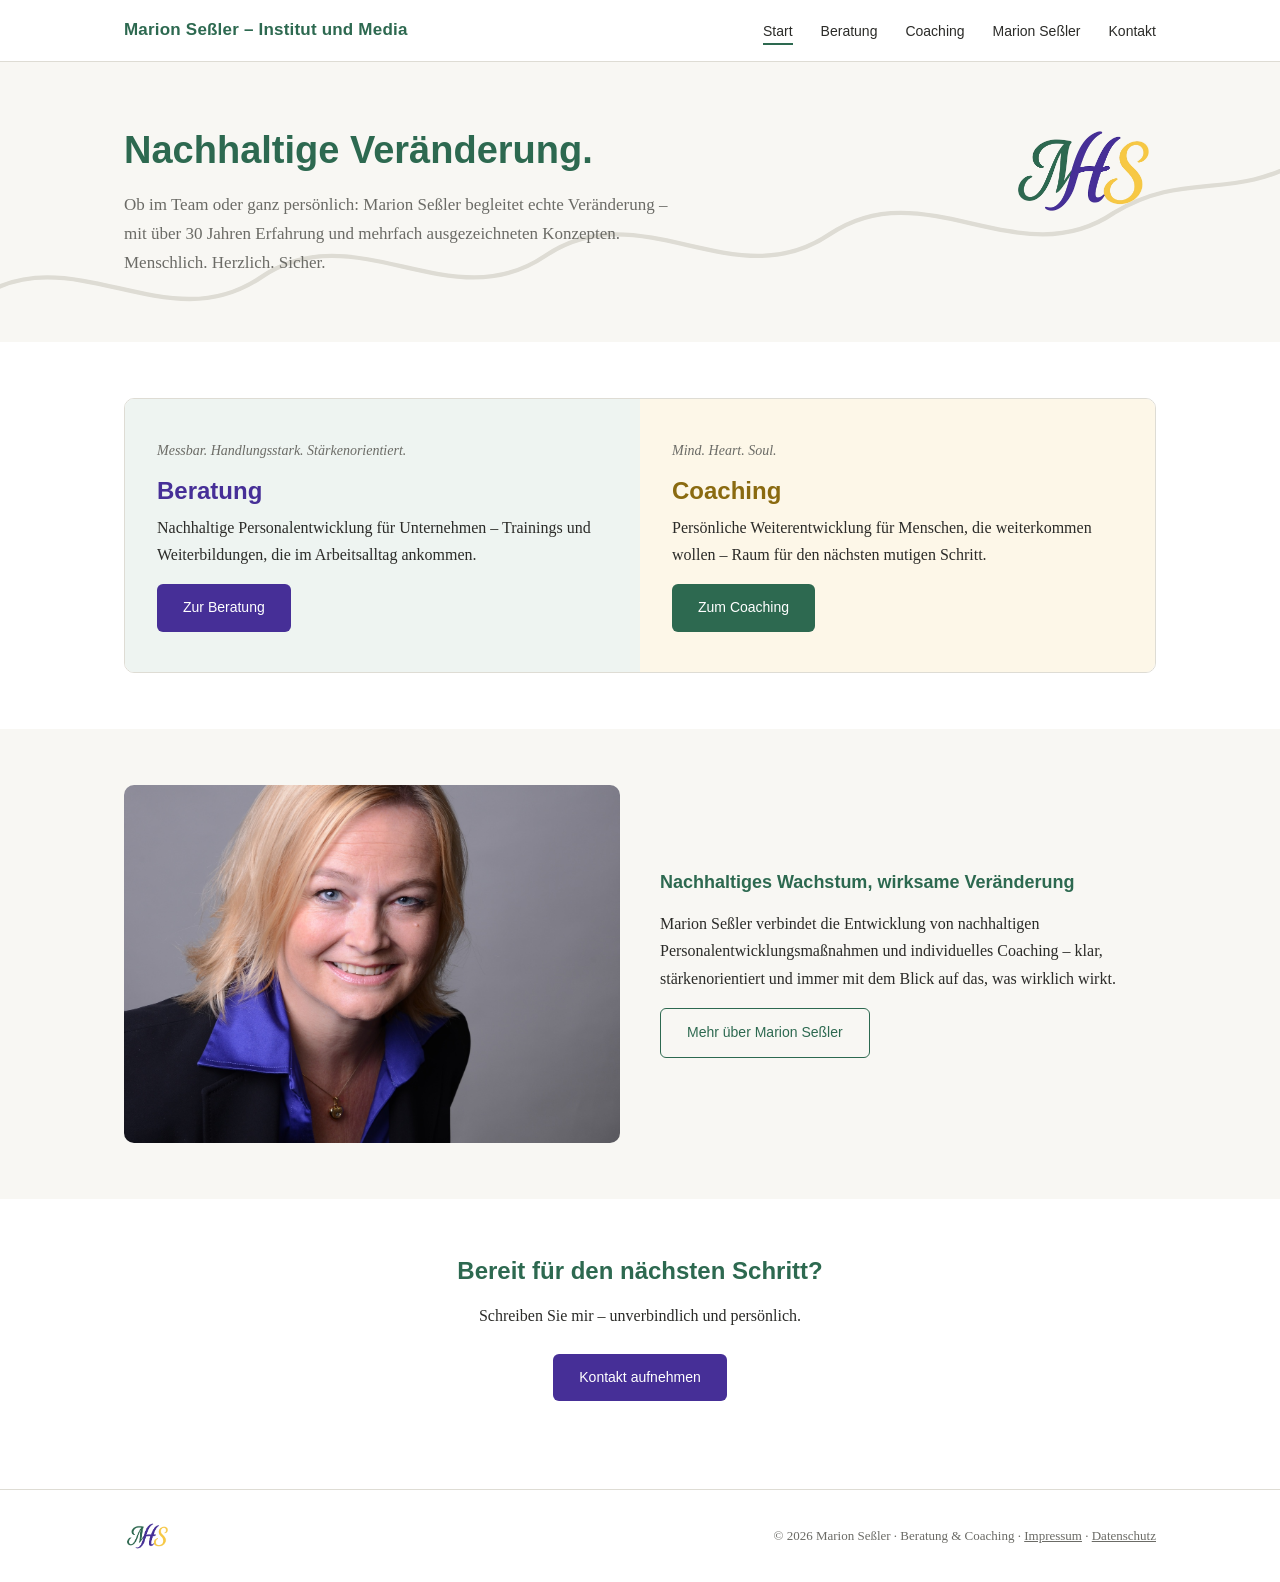
==== index.html @ a6b33cf8 "Add files via upload" ====
<!DOCTYPE html>
<html lang="de">
<head>
<meta charset="UTF-8">
<meta name="viewport" content="width=device-width, initial-scale=1.0">
<title>MHS – Marion Seßler | Beratung &amp; Coaching</title>
<link rel="icon" href="favicon.ico">
<link rel="apple-touch-icon" href="mhs-icon-180.png">
<link rel="stylesheet" href="style.css">
</head>
<body>

<header>
  <div class="header-inner">
    <a href="index.html" class="logo">Marion Seßler &ndash; Institut und Media</a>
    <button class="nav-toggle" aria-label="Menü öffnen" onclick="document.querySelector('nav ul').classList.toggle('open')"><span></span></button>
    <nav>
      <ul>
        <li><a href="index.html" class="active">Start</a></li>
        <li><a href="beratung.html">Beratung</a></li>
        <li><a href="coaching.html">Coaching</a></li>
        <li><a href="marion-sessler.html">Marion Seßler</a></li>
        <li><a href="kontakt.html">Kontakt</a></li>
      </ul>
    </nav>
  </div>
</header>

<section class="hero">
  <svg class="hero-wave" viewBox="0 0 1080 260" preserveAspectRatio="none">
    <path d="M -20 220 C 60 160, 140 260, 220 200 C 300 140, 380 240, 460 180 C 540 120, 620 220, 700 160 C 780 100, 860 200, 940 140 C 1000 100, 1040 130, 1100 90"
      fill="none" stroke="#DEDCD4" stroke-width="4"/>
  </svg>
  <div class="wrap hero-content" style="display:flex; justify-content:space-between; align-items:flex-start; gap:2rem; flex-wrap:wrap;">
    <div style="flex:1; min-width:280px;">
      <h1>Nachhaltige Veränderung.</h1>
      <p class="lead">Ob im Team oder ganz persönlich: Marion Seßler begleitet echte Veränderung – mit über 30 Jahren Erfahrung und mehrfach ausgezeichneten Konzepten. Menschlich. Herzlich. Sicher.</p>
    </div>
    <div style="flex-shrink:0; text-align:right;">
      <img src="mhs-logo-freigestellt.png" alt="MHS Logo" style="height:90px;">
    </div>
  </div>
</section>

<section>
  <div class="wrap">
    <div class="split">
      <div class="split-tile beratung">
        <span class="subheadline">Messbar. Handlungsstark. Stärkenorientiert.</span>
        <h2 style="color:var(--indigo);">Beratung</h2>
        <p>Nachhaltige Personalentwicklung für Unternehmen – Trainings und Weiterbildungen, die im Arbeitsalltag ankommen.</p>
        <a href="beratung.html" class="btn btn-indigo">Zur Beratung</a>
      </div>
      <div class="split-tile coaching">
        <span class="subheadline">Mind. Heart. Soul.</span>
        <h2 style="color:var(--gelb-dark);">Coaching</h2>
        <p>Persönliche Weiterentwicklung für Menschen, die weiterkommen wollen – Raum für den nächsten mutigen Schritt.</p>
        <a href="coaching.html" class="btn btn-gruen">Zum Coaching</a>
      </div>
    </div>
  </div>
</section>

<section class="alt">
  <div class="wrap grid-2">
    <div style="border-radius:var(--radius); overflow:hidden;">
      <img src="foto5-homepage.jpg" alt="Marion Seßler" style="width:100%; height:100%; object-fit:cover; display:block;">
    </div>
    <div>
      <h3>Nachhaltiges Wachstum, wirksame Veränderung</h3>
      <p>Marion Seßler verbindet die Entwicklung von nachhaltigen Personalentwicklungsmaßnahmen und individuelles Coaching – klar, stärkenorientiert und immer mit dem Blick auf das, was wirklich wirkt.</p>
      <a href="marion-sessler.html" class="btn btn-outline">Mehr über Marion Seßler</a>
    </div>
  </div>
</section>

<section>
  <div class="wrap" style="text-align:center;">
    <h2>Bereit für den nächsten Schritt?</h2>
    <p class="lead" style="margin:0 auto 1.5rem auto;">Schreiben Sie mir – unverbindlich und persönlich.</p>
    <a href="kontakt.html" class="btn btn-indigo">Kontakt aufnehmen</a>
  </div>
</section>

<footer>
  <div class="wrap footer-inner">
    <img src="mhs-logo-freigestellt.png" alt="MHS Logo" style="height:28px;">
    <span>© 2026 Marion Seßler · Beratung &amp; Coaching · <a href="impressum.html">Impressum</a> · <a href="datenschutz.html">Datenschutz</a></span>
  </div>
</footer>

</body>
</html>
---- style.css ----
:root{
  --tannengruen:#2D6950;
  --tannengruen-dark:#204a38;
  --indigo:#462F97;
  --indigo-dark:#31206b;
  --gelb:#F7C844;
  --gelb-dark:#8a6a10;
  --hellgrau:#DEDCD4;
  --text-dark:#2b2b28;
  --text-muted:#6b6b66;
  --bg:#ffffff;
  --bg-soft:#F8F7F3;
  --radius:10px;
  --maxw:1080px;
}

*{box-sizing:border-box;}
html{scroll-behavior:smooth;}
body{
  margin:0;
  font-family:Georgia, 'Times New Roman', Times, serif;
  color:var(--text-dark);
  background:var(--bg);
  line-height:1.7;
  font-size:16px;
}
h1,h2,h3,.logo,nav a,button,.btn{
  font-family:-apple-system, BlinkMacSystemFont, 'Segoe UI', Roboto, Helvetica, Arial, sans-serif;
}
h1,h2,h3{
  font-weight:600;
  color:var(--tannengruen);
  line-height:1.3;
  margin:0 0 1rem 0;
}
h1{font-size:32px;}
h2{font-size:24px;}
h3{font-size:18px;}
p{margin:0 0 1rem 0;}
a{color:inherit;}
.wrap{max-width:var(--maxw); margin:0 auto; padding:0 1.5rem;}

/* Header / Nav */
header{
  border-bottom:1px solid var(--hellgrau);
  background:var(--bg);
  position:sticky; top:0; z-index:10;
}
.header-inner{
  max-width:var(--maxw); margin:0 auto; padding:1rem 1.5rem;
  display:flex; justify-content:space-between; align-items:center; flex-wrap:wrap; gap:1rem;
  position:relative;
}
.logo{
  font-weight:600; font-size:17px; letter-spacing:0.2px; text-decoration:none;
  color:var(--tannengruen);
}
.logo .m{color:var(--tannengruen);}
.logo .h{color:var(--indigo);}
.logo .s{color:var(--gelb-dark);}
nav ul{list-style:none; display:flex; gap:1.75rem; margin:0; padding:0; flex-wrap:wrap;}
.nav-toggle{display:none; background:none; border:none; cursor:pointer; padding:4px; width:32px; height:26px; position:relative;}
.nav-toggle span, .nav-toggle span::before, .nav-toggle span::after{
  content:""; display:block; position:absolute; left:4px; right:4px; height:2px;
  background:var(--text-dark); border-radius:2px;
}
.nav-toggle span{top:12px;}
.nav-toggle span::before{content:""; top:-8px;}
.nav-toggle span::after{content:""; top:8px;}
nav a{
  text-decoration:none; font-size:14px; font-weight:500; color:var(--text-dark);
  padding-bottom:4px; border-bottom:2px solid transparent;
}
nav a.active, nav a:hover{border-bottom-color:var(--tannengruen);}

/* Hero */
.hero{
  position:relative; overflow:hidden;
  padding:4rem 0 3rem 0;
  background:var(--bg-soft);
}
.hero-wave{position:absolute; inset:0; width:100%; height:100%; z-index:0;}
.hero-content{position:relative; z-index:1;}
.hero h1{font-size:38px; max-width:640px;}
.subheadline{
  font-family:Georgia, 'Times New Roman', Times, serif; font-style:italic; font-size:14px; color:var(--text-muted);
  margin-bottom:0.75rem; display:block;
}
.hero p.lead{font-size:17px; color:var(--text-muted); max-width:560px;}

/* Buttons */
.btn{
  display:inline-block; text-decoration:none; font-weight:500; font-size:14px;
  padding:12px 26px; border-radius:6px; border:none; cursor:pointer;
}
.btn-indigo{background:var(--indigo); color:#fff;}
.btn-indigo:hover{background:var(--indigo-dark);}
.btn-gruen{background:var(--tannengruen); color:#fff;}
.btn-gruen:hover{background:var(--tannengruen-dark);}
.btn-outline{background:transparent; border:1.5px solid var(--tannengruen); color:var(--tannengruen);}

/* Sections */
section{padding:3.5rem 0;}
section.alt{background:var(--bg-soft);}
.grid-2{display:grid; grid-template-columns:1fr 1fr; gap:2.5rem; align-items:center;}
.grid-3{display:grid; grid-template-columns:repeat(3,1fr); gap:1.5rem;}
.grid-auto{display:grid; grid-template-columns:repeat(auto-fit,minmax(180px,1fr)); gap:1.5rem;}
.icon-card{display:flex; flex-direction:column; gap:0.5rem;}
.icon-card svg{width:36px; height:36px;}
.icon-card h3{margin-bottom:0.25rem;}
.icon-card p{font-size:14px; color:var(--text-muted); margin:0;}

/* Markengerechte Aufzählungspunkte in Content-Bereichen (nicht Navigation) */
section ul{list-style:none; padding-left:0; margin:0 0 1rem 0;}
section ul li{position:relative; padding-left:1.4em;}
section ul li::before{
  content:"✓";
  position:absolute; left:0; top:0;
  color:var(--tannengruen);
  font-weight:700;
  font-size:0.95em;
}

/* Cards */
.card{
  background:#fff; border:1px solid var(--hellgrau); border-radius:var(--radius);
  padding:1.5rem;
}
.card.accent-indigo{border-left:3px solid var(--indigo);}
.card.accent-gruen{border-left:3px solid var(--tannengruen);}
.card.accent-gelb{border-left:3px solid var(--gelb);}

/* Split tiles on homepage */
.split{display:grid; grid-template-columns:1fr 1fr; gap:0; border-radius:var(--radius); overflow:hidden; border:1px solid var(--hellgrau);}
.split-tile{padding:2.5rem 2rem; position:relative;}
.split-tile.beratung{background:#eef4f1;}
.split-tile.coaching{background:#fdf7e8;}
.split-tile h2{margin-bottom:0.5rem;}

/* Image placeholder */
.img-placeholder{
  background:repeating-linear-gradient(135deg, var(--hellgrau), var(--hellgrau) 10px, #eeece5 10px, #eeece5 20px);
  border:1px dashed #b9b7ae; border-radius:var(--radius);
  display:flex; align-items:center; justify-content:center; text-align:center;
  color:var(--text-muted); font-family:-apple-system, BlinkMacSystemFont, 'Segoe UI', Roboto, Helvetica, Arial, sans-serif; font-size:13px;
  padding:1.5rem; min-height:220px;
}

/* Footer */
footer{
  border-top:1px solid var(--hellgrau); padding:2rem 0; margin-top:2rem;
  font-size:13px; color:var(--text-muted);
}
.footer-inner{display:flex; justify-content:space-between; flex-wrap:wrap; gap:1rem; align-items:center;}

/* Form */
form{display:flex; flex-direction:column; gap:1rem; max-width:480px;}
label{font-family:-apple-system, BlinkMacSystemFont, 'Segoe UI', Roboto, Helvetica, Arial, sans-serif; font-size:13px; font-weight:500; color:var(--text-dark); margin-bottom:4px; display:block;}
input, textarea{
  width:100%; padding:10px 12px; border:1px solid var(--hellgrau); border-radius:6px;
  font-family:Georgia, 'Times New Roman', Times, serif; font-size:14px;
}
textarea{min-height:120px; resize:vertical;}

@media (max-width:720px){
  .grid-2, .grid-3, .split{grid-template-columns:1fr;}
  .hero h1{font-size:28px;}

  /* Hamburger-Menü statt ausgeschriebener Navigation */
  .nav-toggle{display:block;}
  nav ul{
    display:none; flex-direction:column; gap:0;
    position:absolute; top:100%; left:0; right:0;
    background:var(--bg); border:1px solid var(--hellgrau); border-top:none;
    padding:0.5rem 1.5rem; z-index:20;
  }
  nav ul.open{display:flex;}
  nav ul li{padding:0.6rem 0; border-bottom:1px solid var(--hellgrau);}
  nav ul li:last-child{border-bottom:none;}

  /* Welle nur auf Mobile korrigieren (Desktop bleibt beim Original-Verhalten) */
  .hero-wave{object-fit:cover;}

  /* Logo/Subheadline bleibt in natürlicher Reihenfolge: Text oben, Logo darunter, rechtsbündig */
  .hero-content{flex-direction:column;}
  .hero-content > div:last-child{align-self:flex-end; margin-top:1rem;}
}
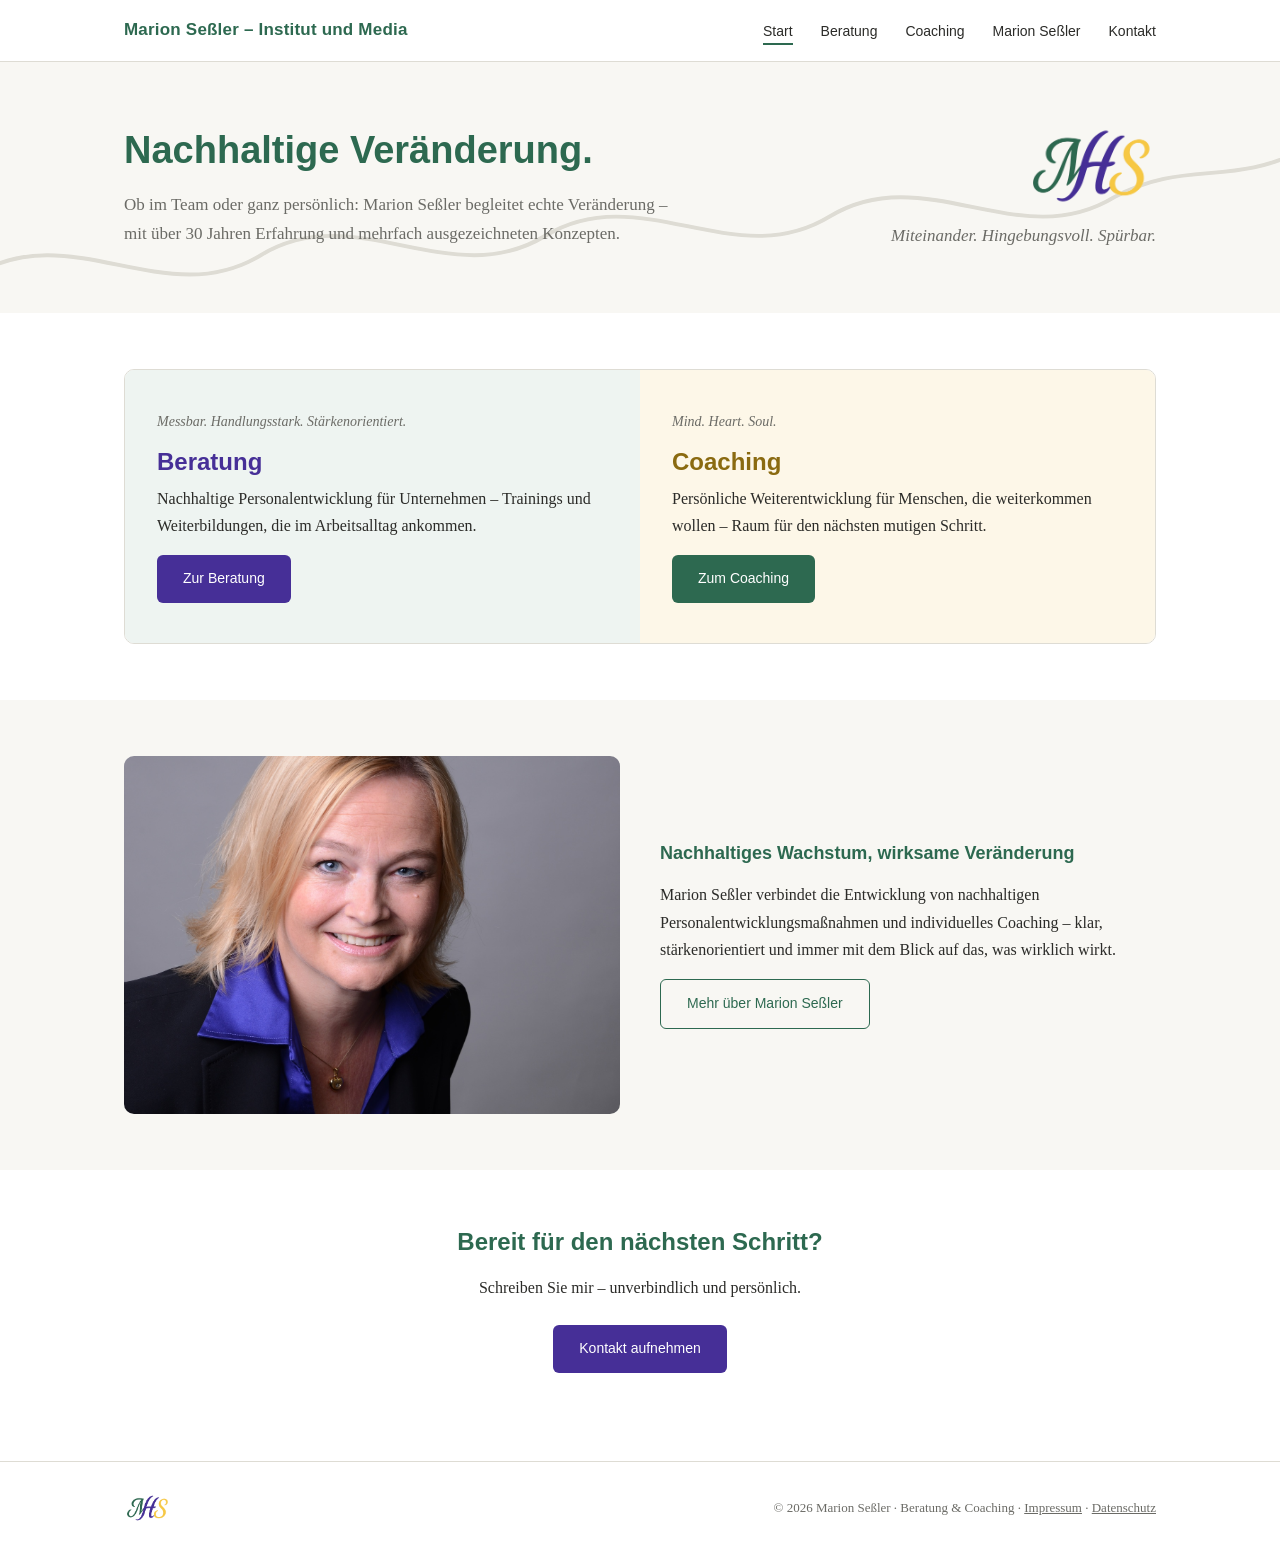
==== commit d672b81f: "Add files via upload" ====
--- a/index.html
+++ b/index.html
@@ -34,10 +34,11 @@
   <div class="wrap hero-content" style="display:flex; justify-content:space-between; align-items:flex-start; gap:2rem; flex-wrap:wrap;">
     <div style="flex:1; min-width:280px;">
       <h1>Nachhaltige Veränderung.</h1>
-      <p class="lead">Ob im Team oder ganz persönlich: Marion Seßler begleitet echte Veränderung – mit über 30 Jahren Erfahrung und mehrfach ausgezeichneten Konzepten. Menschlich. Herzlich. Sicher.</p>
+      <p class="lead">Ob im Team oder ganz persönlich: Marion Seßler begleitet echte Veränderung – mit über 30 Jahren Erfahrung und mehrfach ausgezeichneten Konzepten.</p>
     </div>
     <div style="flex-shrink:0; text-align:right;">
-      <img src="mhs-logo-freigestellt.png" alt="MHS Logo" style="height:90px;">
+      <img src="mhs-logo-freigestellt.png" alt="MHS Logo" style="height:80px;">
+      <div class="subheadline" style="margin-top:0.5rem; font-size:17px;">Miteinander. Hingebungsvoll. Spürbar.</div>
     </div>
   </div>
 </section>
--- a/style.css
+++ b/style.css
@@ -178,8 +178,15 @@
   nav ul li{padding:0.6rem 0; border-bottom:1px solid var(--hellgrau);}
   nav ul li:last-child{border-bottom:none;}
 
-  /* Welle nur auf Mobile korrigieren (Desktop bleibt beim Original-Verhalten) */
-  .hero-wave{object-fit:cover;}
+  /* NUR auf Mobile: Welle als schmales, ruhiges Band am unteren Rand statt über die volle Höhe.
+     Das behebt den Zickzack-/Verzerrungseffekt, der entsteht, wenn preserveAspectRatio="none"
+     eine breite, flache Welle auf einen hohen, schmalen Mobile-Hero streckt.
+     Desktop bleibt komplett unverändert (diese Regel gilt nur unterhalb 720px Breite). */
+  .hero-wave{
+    inset:auto 0 0 0;
+    top:auto;
+    height:70px;
+  }
 
   /* Logo/Subheadline bleibt in natürlicher Reihenfolge: Text oben, Logo darunter, rechtsbündig */
   .hero-content{flex-direction:column;}
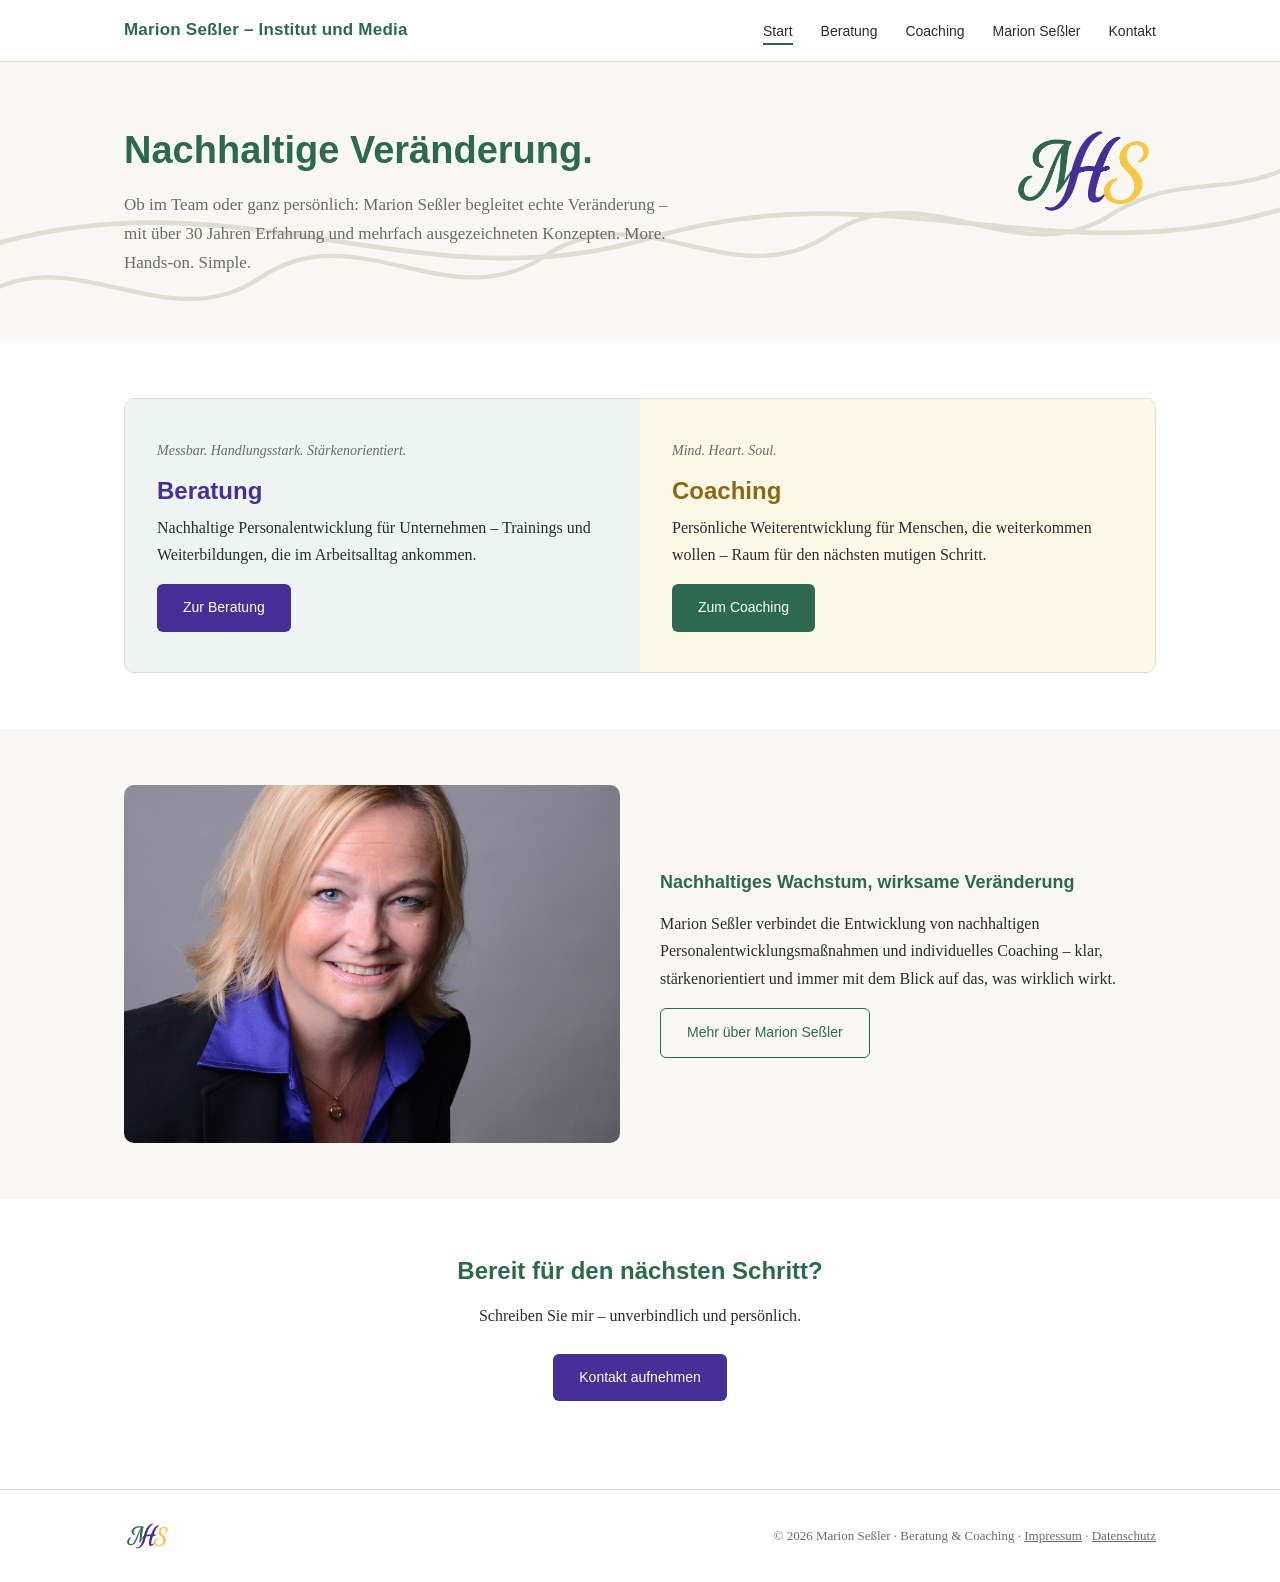
==== commit 403de4b4: "Add files via upload" ====
--- a/index.html
+++ b/index.html
@@ -27,18 +27,21 @@
 </header>
 
 <section class="hero">
-  <svg class="hero-wave" viewBox="0 0 1080 260" preserveAspectRatio="none">
+  <svg class="hero-wave hero-wave-desktop" viewBox="0 0 1080 260" preserveAspectRatio="none">
     <path d="M -20 220 C 60 160, 140 260, 220 200 C 300 140, 380 240, 460 180 C 540 120, 620 220, 700 160 C 780 100, 860 200, 940 140 C 1000 100, 1040 130, 1100 90"
+      fill="none" stroke="#DEDCD4" stroke-width="4"/>
+  </svg>
+  <svg class="hero-wave hero-wave-mobile" viewBox="0 0 1080 260" preserveAspectRatio="xMidYMid slice">
+    <path d="M -20 170 C 200 100, 350 220, 550 160 C 750 100, 900 200, 1100 130"
       fill="none" stroke="#DEDCD4" stroke-width="4"/>
   </svg>
   <div class="wrap hero-content" style="display:flex; justify-content:space-between; align-items:flex-start; gap:2rem; flex-wrap:wrap;">
     <div style="flex:1; min-width:280px;">
       <h1>Nachhaltige Veränderung.</h1>
-      <p class="lead">Ob im Team oder ganz persönlich: Marion Seßler begleitet echte Veränderung – mit über 30 Jahren Erfahrung und mehrfach ausgezeichneten Konzepten.</p>
+      <p class="lead">Ob im Team oder ganz persönlich: Marion Seßler begleitet echte Veränderung – mit über 30 Jahren Erfahrung und mehrfach ausgezeichneten Konzepten. More. Hands-on. Simple.</p>
     </div>
     <div style="flex-shrink:0; text-align:right;">
-      <img src="mhs-logo-freigestellt.png" alt="MHS Logo" style="height:80px;">
-      <div class="subheadline" style="margin-top:0.5rem; font-size:17px;">Miteinander. Hingebungsvoll. Spürbar.</div>
+      <img src="mhs-logo-freigestellt.png" alt="MHS Logo" style="height:90px;">
     </div>
   </div>
 </section>
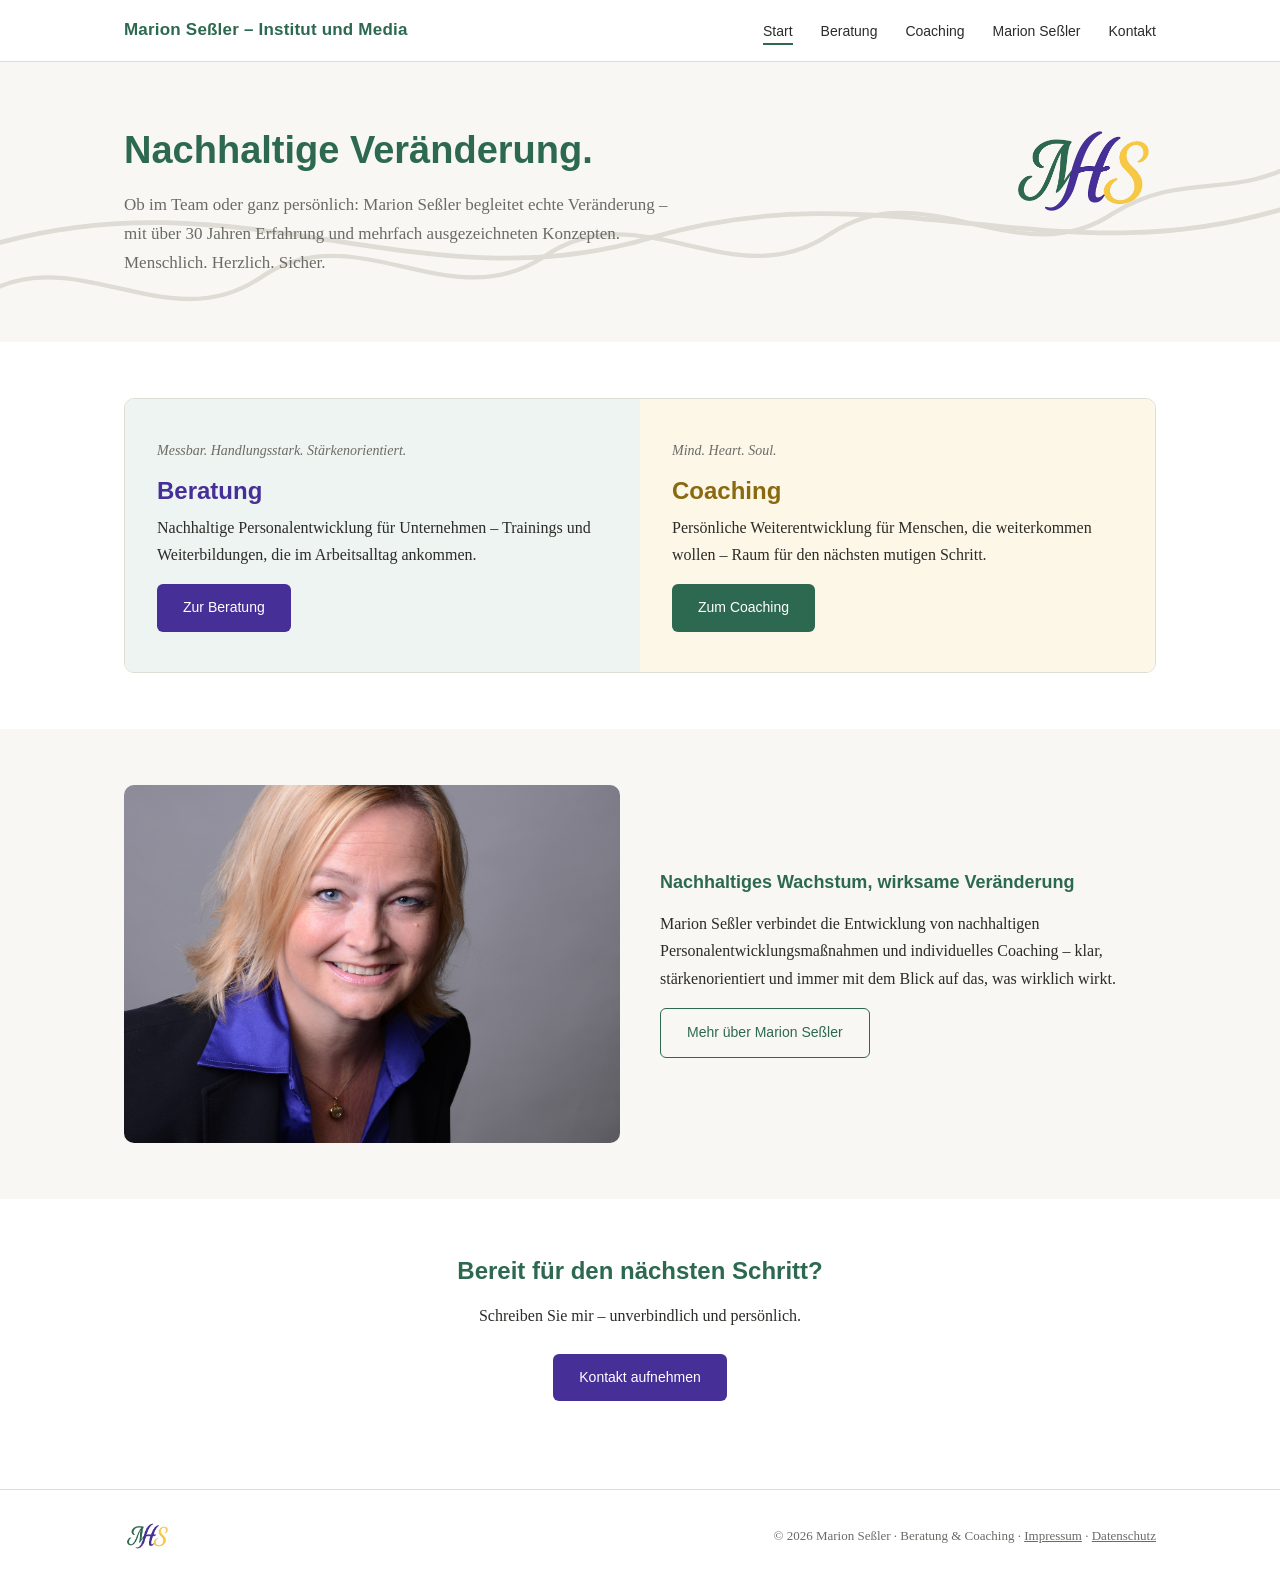
==== commit 518a41a0: "Add files via upload" ====
--- a/index.html
+++ b/index.html
@@ -38,7 +38,7 @@
   <div class="wrap hero-content" style="display:flex; justify-content:space-between; align-items:flex-start; gap:2rem; flex-wrap:wrap;">
     <div style="flex:1; min-width:280px;">
       <h1>Nachhaltige Veränderung.</h1>
-      <p class="lead">Ob im Team oder ganz persönlich: Marion Seßler begleitet echte Veränderung – mit über 30 Jahren Erfahrung und mehrfach ausgezeichneten Konzepten. More. Hands-on. Simple.</p>
+      <p class="lead">Ob im Team oder ganz persönlich: Marion Seßler begleitet echte Veränderung – mit über 30 Jahren Erfahrung und mehrfach ausgezeichneten Konzepten. Menschlich. Herzlich. Sicher.</p>
     </div>
     <div style="flex-shrink:0; text-align:right;">
       <img src="mhs-logo-freigestellt.png" alt="MHS Logo" style="height:90px;">
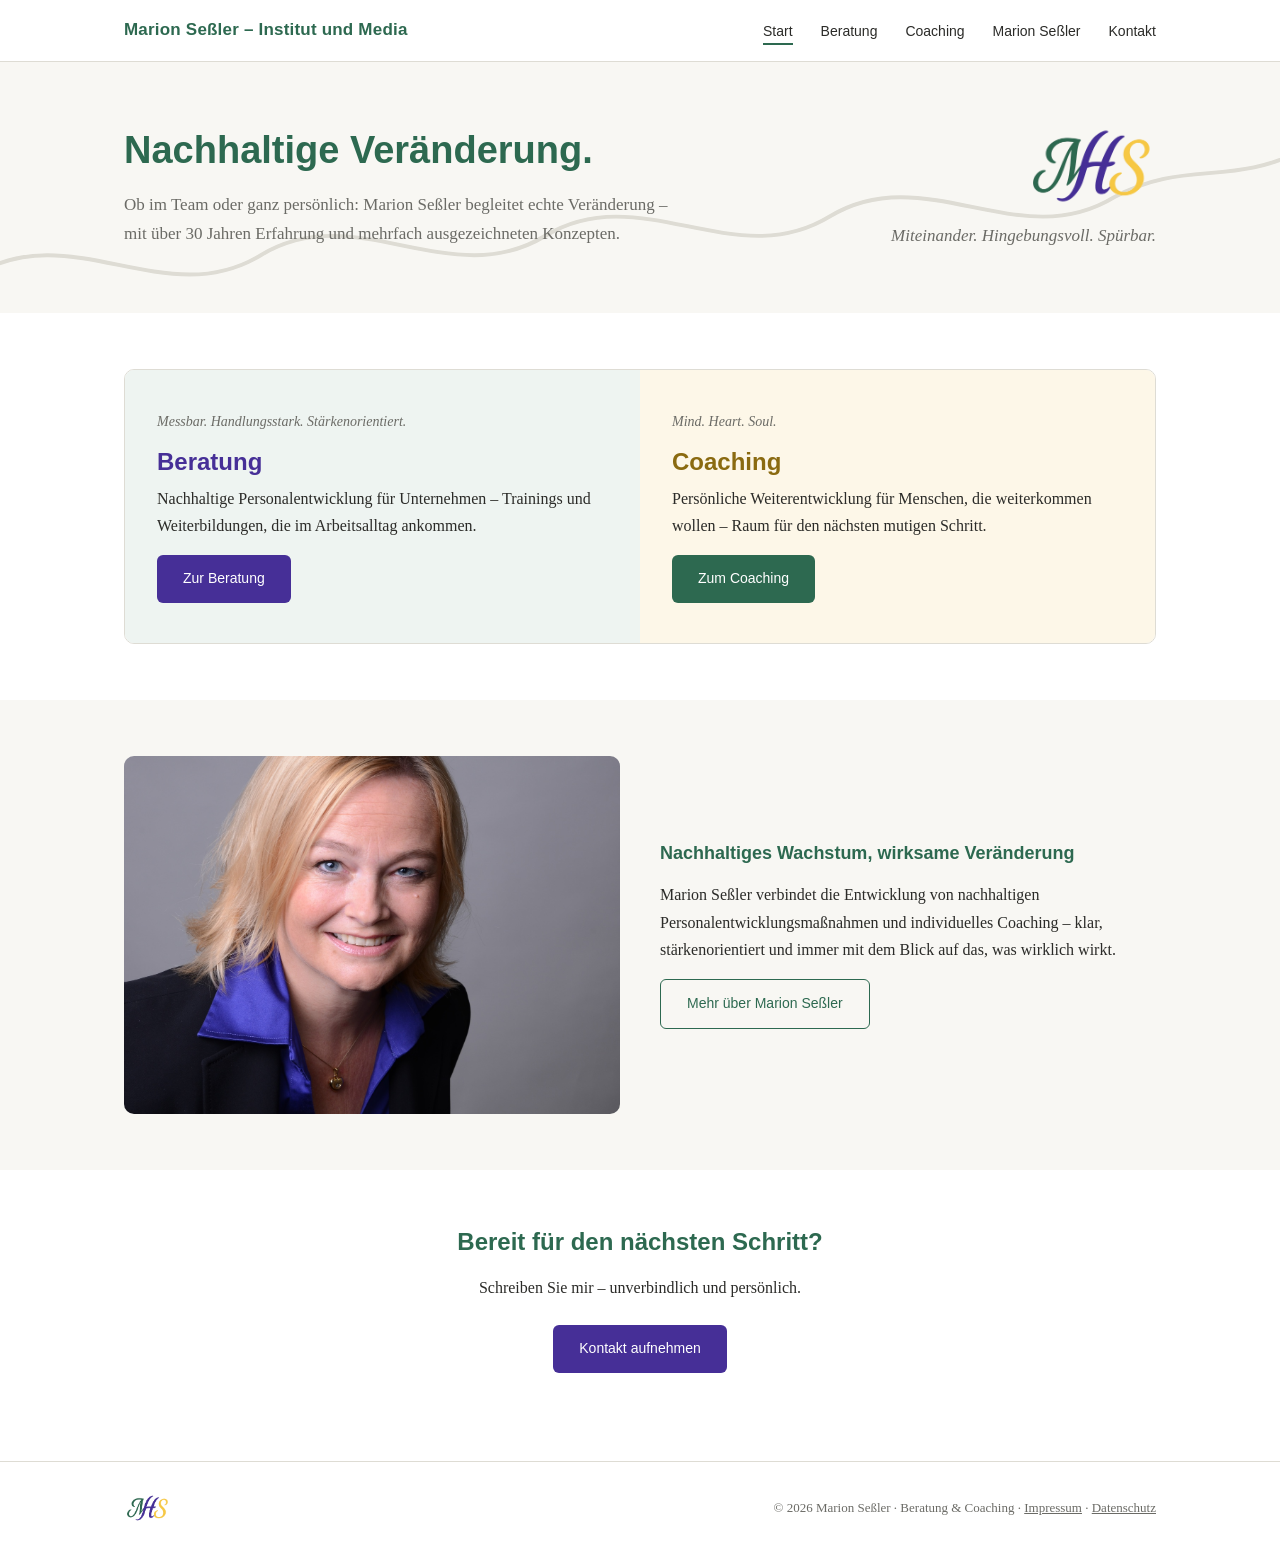
==== commit 58f5dcdb: "Add files via upload" ====
--- a/index.html
+++ b/index.html
@@ -27,21 +27,18 @@
 </header>
 
 <section class="hero">
-  <svg class="hero-wave hero-wave-desktop" viewBox="0 0 1080 260" preserveAspectRatio="none">
+  <svg class="hero-wave" viewBox="0 0 1080 260" preserveAspectRatio="none">
     <path d="M -20 220 C 60 160, 140 260, 220 200 C 300 140, 380 240, 460 180 C 540 120, 620 220, 700 160 C 780 100, 860 200, 940 140 C 1000 100, 1040 130, 1100 90"
-      fill="none" stroke="#DEDCD4" stroke-width="4"/>
-  </svg>
-  <svg class="hero-wave hero-wave-mobile" viewBox="0 0 1080 260" preserveAspectRatio="xMidYMid slice">
-    <path d="M -20 170 C 200 100, 350 220, 550 160 C 750 100, 900 200, 1100 130"
       fill="none" stroke="#DEDCD4" stroke-width="4"/>
   </svg>
   <div class="wrap hero-content" style="display:flex; justify-content:space-between; align-items:flex-start; gap:2rem; flex-wrap:wrap;">
     <div style="flex:1; min-width:280px;">
       <h1>Nachhaltige Veränderung.</h1>
-      <p class="lead">Ob im Team oder ganz persönlich: Marion Seßler begleitet echte Veränderung – mit über 30 Jahren Erfahrung und mehrfach ausgezeichneten Konzepten. Menschlich. Herzlich. Sicher.</p>
+      <p class="lead">Ob im Team oder ganz persönlich: Marion Seßler begleitet echte Veränderung – mit über 30 Jahren Erfahrung und mehrfach ausgezeichneten Konzepten.</p>
     </div>
     <div style="flex-shrink:0; text-align:right;">
-      <img src="mhs-logo-freigestellt.png" alt="MHS Logo" style="height:90px;">
+      <img src="mhs-logo-freigestellt.png" alt="MHS Logo" style="height:80px;">
+      <div class="subheadline" style="margin-top:0.5rem; font-size:17px;">Miteinander. Hingebungsvoll. Spürbar.</div>
     </div>
   </div>
 </section>
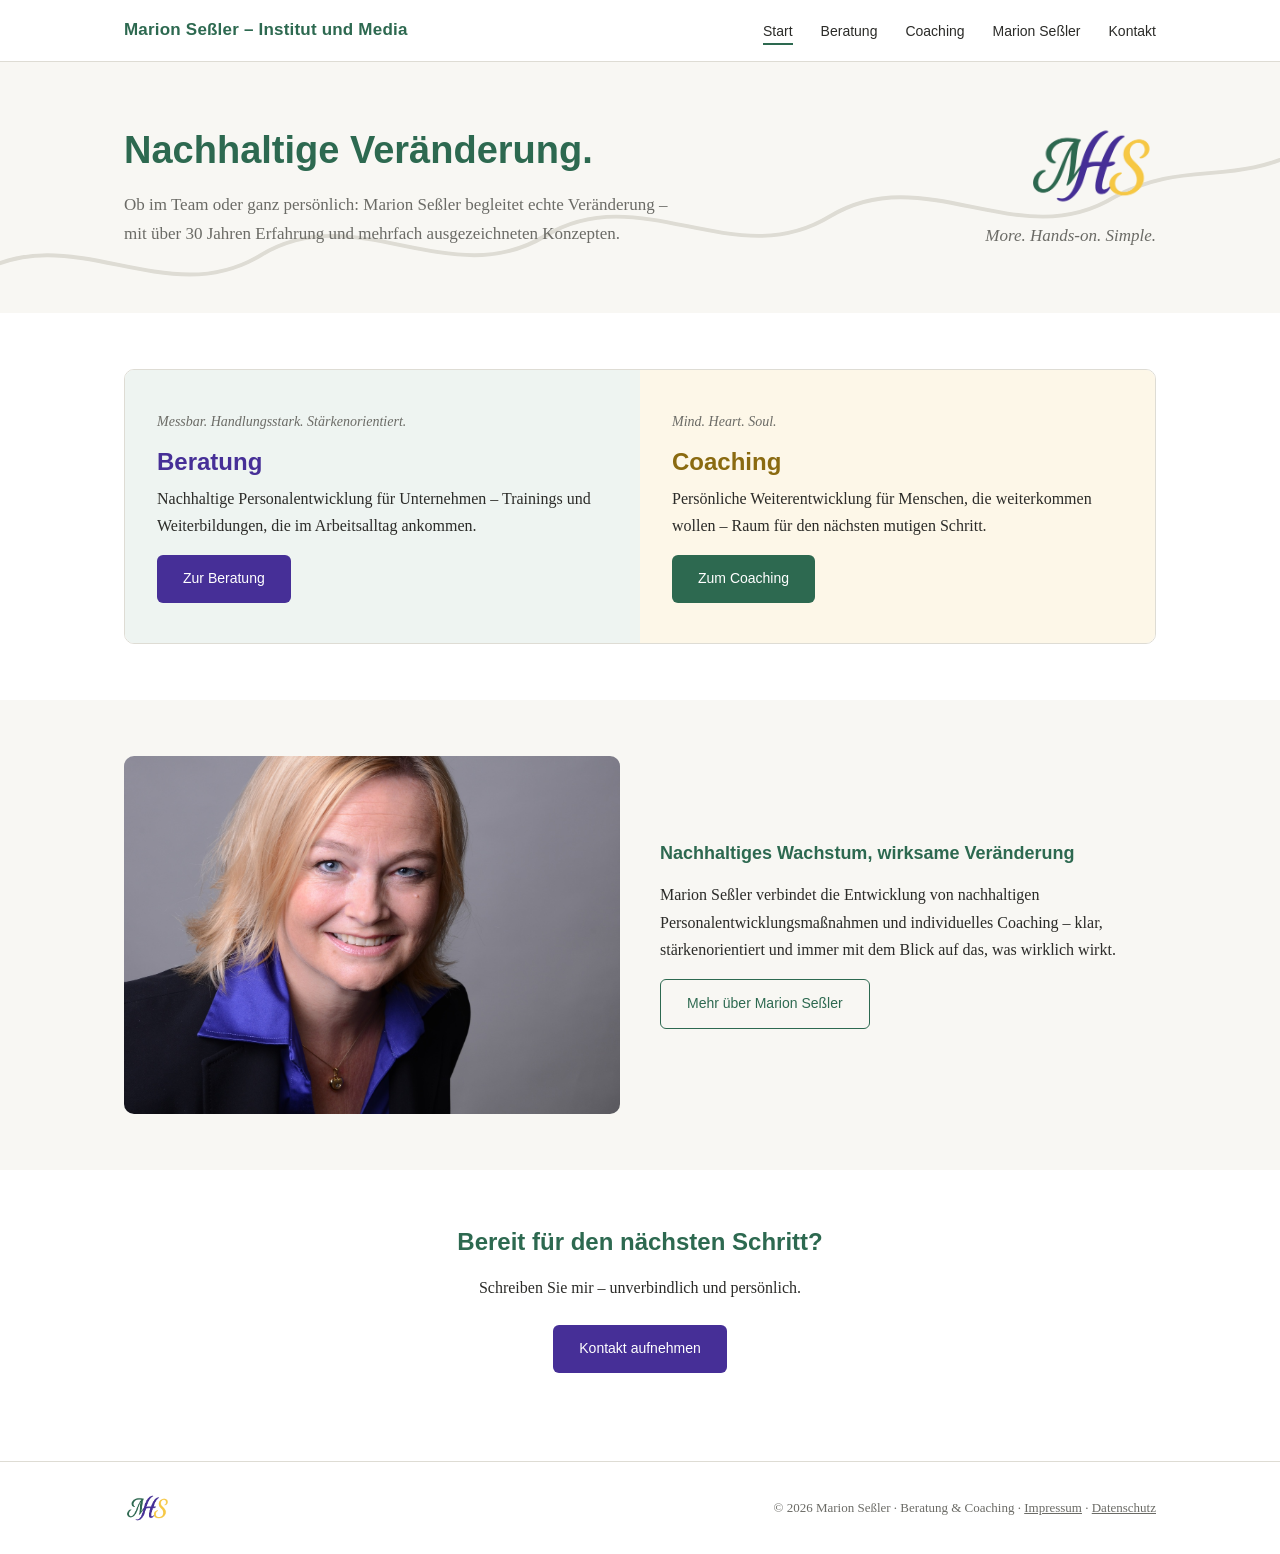
==== commit bbf8fc6b: "Add files via upload" ====
--- a/index.html
+++ b/index.html
@@ -38,7 +38,7 @@
     </div>
     <div style="flex-shrink:0; text-align:right;">
       <img src="mhs-logo-freigestellt.png" alt="MHS Logo" style="height:80px;">
-      <div class="subheadline" style="margin-top:0.5rem; font-size:17px;">Miteinander. Hingebungsvoll. Spürbar.</div>
+      <div class="subheadline" style="margin-top:0.5rem; font-size:17px;">More. Hands-on. Simple.</div>
     </div>
   </div>
 </section>
